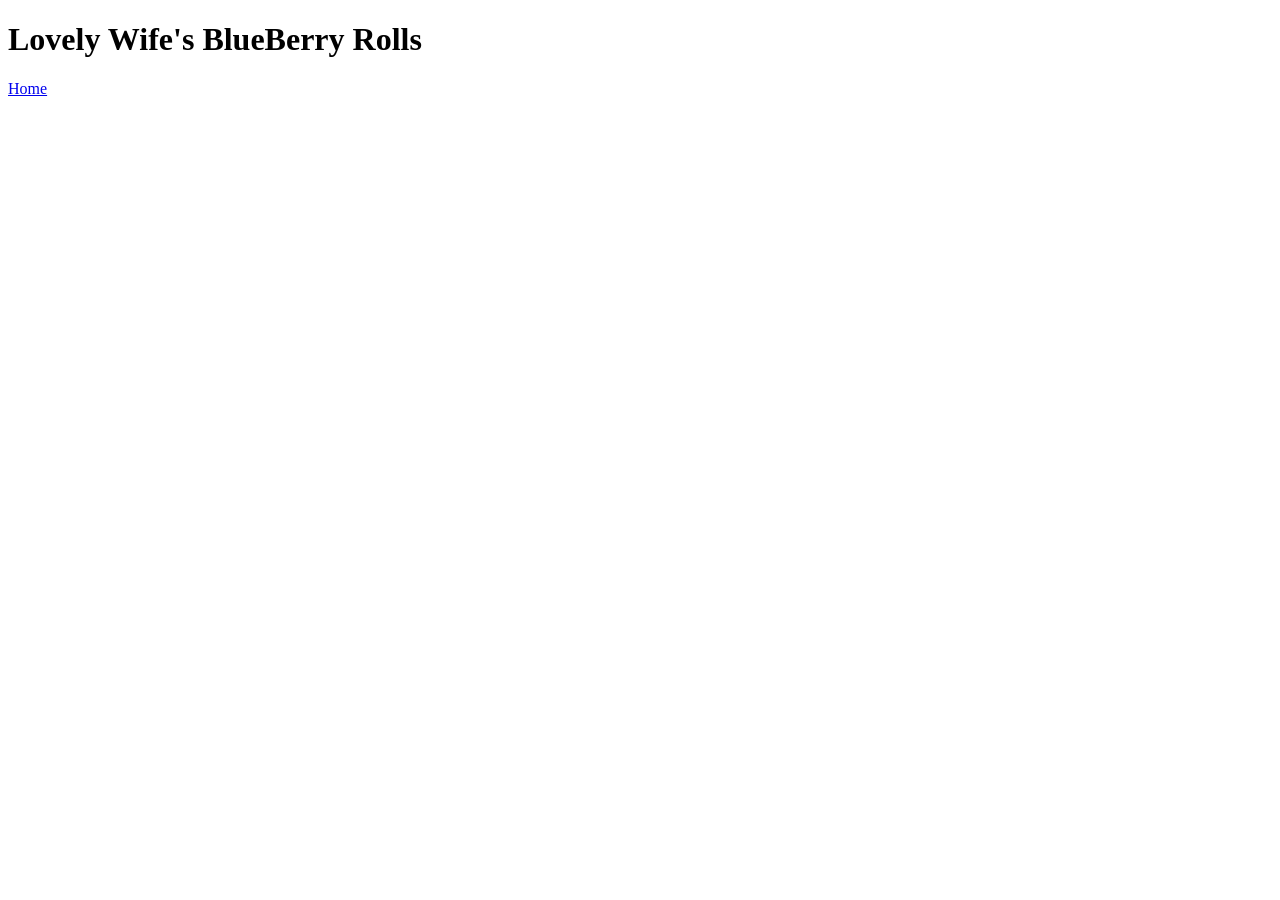
==== blueberry-rolls.html @ c73067f1 "added the home page and a page for the blueberry rolls." ====
<!DOCTYPE html>
<html lang="en">
<head>
  <meta charset="UTF-8">
  <meta name="viewport" content="width=device-width, initial-scale=1.0">
  <title>BlueBerry Rolls</title>
</head>
<body>
  <h1>Lovely Wife's BlueBerry Rolls</h1>
</body>
<footer><a href="../index.html">Home</a>
</footer>
</html>
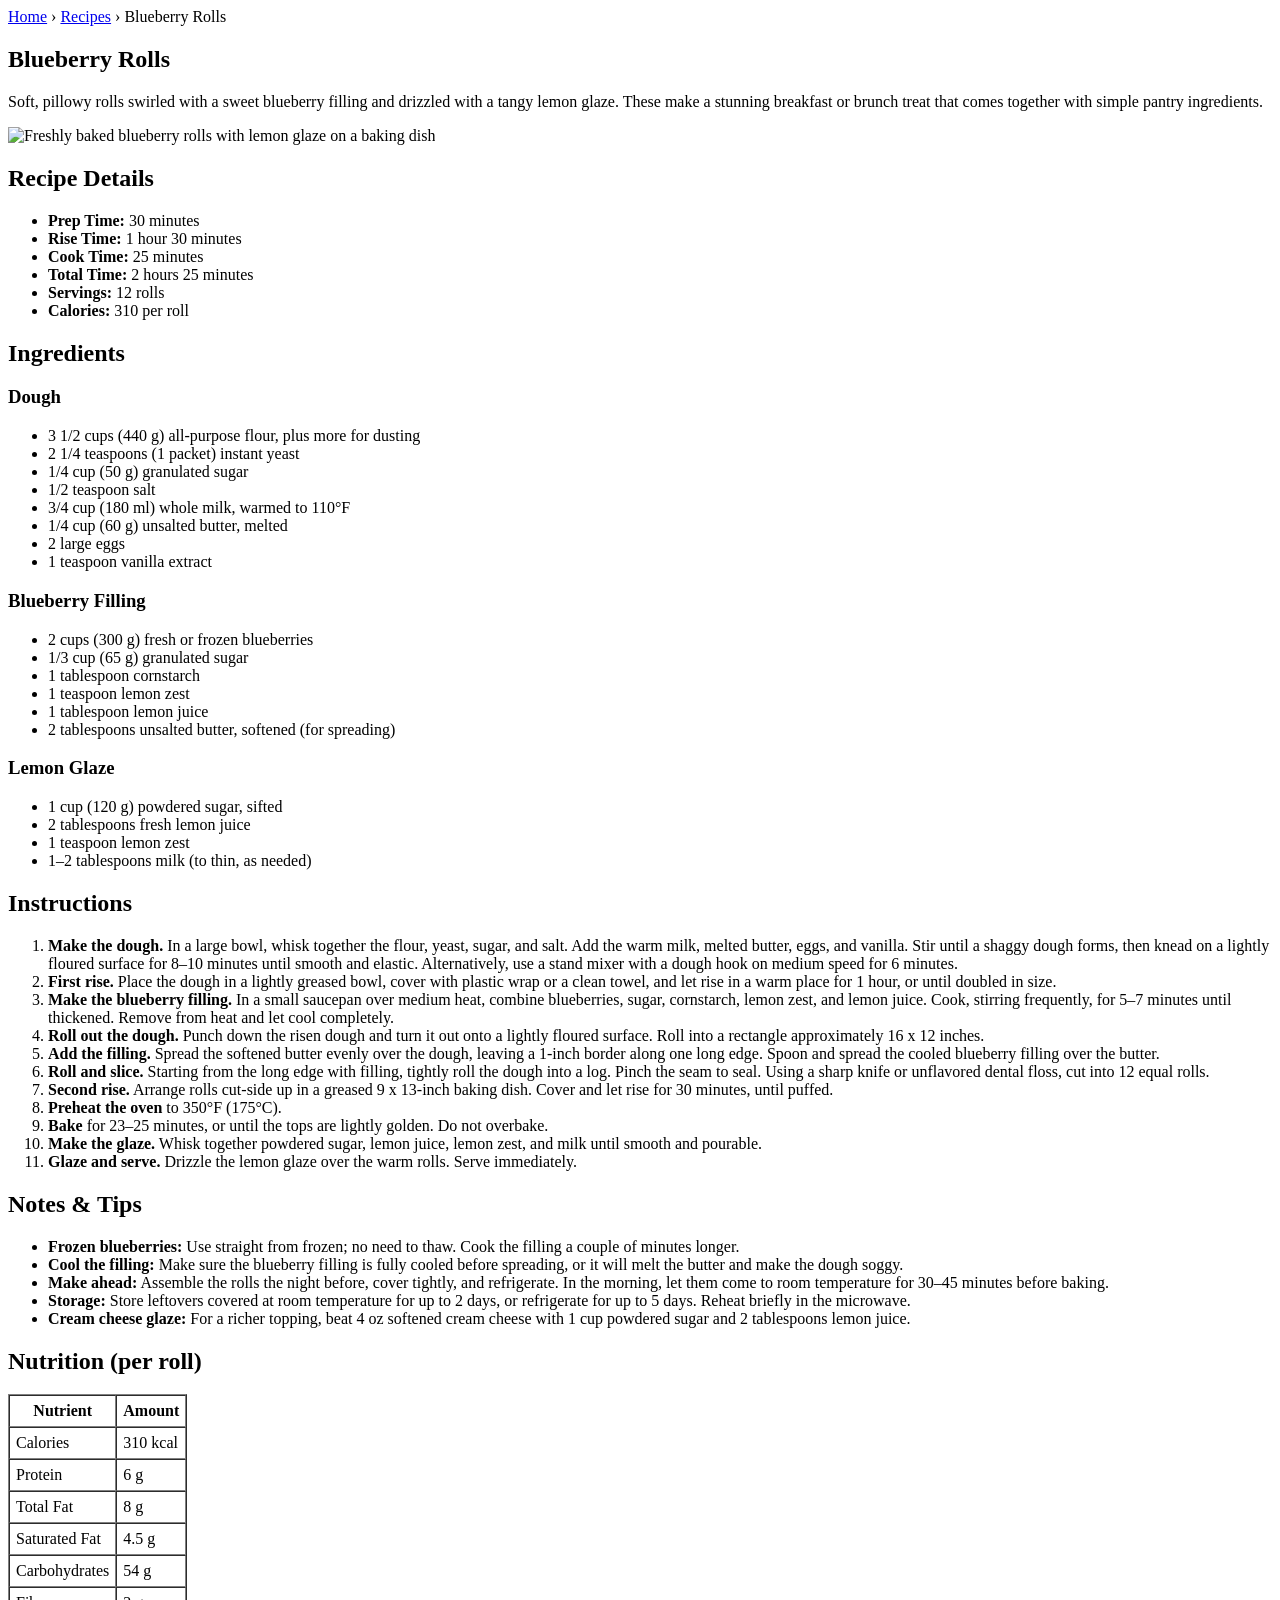
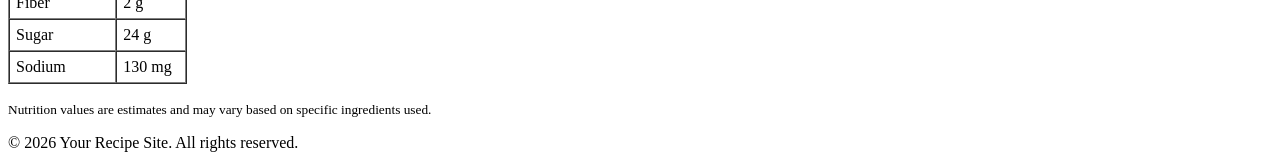
==== commit cf87360e: "added bluebery rolls html layout." ====
--- a/blueberry-rolls.html
+++ b/blueberry-rolls.html
@@ -1,13 +1,134 @@
 <!DOCTYPE html>
 <html lang="en">
 <head>
-  <meta charset="UTF-8">
-  <meta name="viewport" content="width=device-width, initial-scale=1.0">
-  <title>BlueBerry Rolls</title>
+  <meta charset="UTF-8" />
+  <meta name="viewport" content="width=device-width, initial-scale=1.0"/>
+  <title>Blueberry Rolls</title>
 </head>
 <body>
-  <h1>Lovely Wife's BlueBerry Rolls</h1>
+
+  <header>
+    <nav>
+      <a href="/">Home</a> &rsaquo;
+      <a href="/recipes">Recipes</a> &rsaquo;
+      <span>Blueberry Rolls</span>
+    </nav>
+  </header>
+
+  <main>
+
+    <article>
+
+      <h1>Blueberry Rolls</h1>
+
+      <p>Soft, pillowy rolls swirled with a sweet blueberry filling and drizzled with a tangy lemon glaze. These make a stunning breakfast or brunch treat that comes together with simple pantry ingredients.</p>
+
+      <img src="blueberry-rolls.jpg" alt="Freshly baked blueberry rolls with lemon glaze on a baking dish" width="800" height="500" />
+
+      <section>
+        <h2>Recipe Details</h2>
+        <ul>
+          <li><strong>Prep Time:</strong> 30 minutes</li>
+          <li><strong>Rise Time:</strong> 1 hour 30 minutes</li>
+          <li><strong>Cook Time:</strong> 25 minutes</li>
+          <li><strong>Total Time:</strong> 2 hours 25 minutes</li>
+          <li><strong>Servings:</strong> 12 rolls</li>
+          <li><strong>Calories:</strong> 310 per roll</li>
+        </ul>
+      </section>
+
+      <section>
+        <h2>Ingredients</h2>
+
+        <h3>Dough</h3>
+        <ul>
+          <li>3 1/2 cups (440 g) all-purpose flour, plus more for dusting</li>
+          <li>2 1/4 teaspoons (1 packet) instant yeast</li>
+          <li>1/4 cup (50 g) granulated sugar</li>
+          <li>1/2 teaspoon salt</li>
+          <li>3/4 cup (180 ml) whole milk, warmed to 110&deg;F</li>
+          <li>1/4 cup (60 g) unsalted butter, melted</li>
+          <li>2 large eggs</li>
+          <li>1 teaspoon vanilla extract</li>
+        </ul>
+
+        <h3>Blueberry Filling</h3>
+        <ul>
+          <li>2 cups (300 g) fresh or frozen blueberries</li>
+          <li>1/3 cup (65 g) granulated sugar</li>
+          <li>1 tablespoon cornstarch</li>
+          <li>1 teaspoon lemon zest</li>
+          <li>1 tablespoon lemon juice</li>
+          <li>2 tablespoons unsalted butter, softened (for spreading)</li>
+        </ul>
+
+        <h3>Lemon Glaze</h3>
+        <ul>
+          <li>1 cup (120 g) powdered sugar, sifted</li>
+          <li>2 tablespoons fresh lemon juice</li>
+          <li>1 teaspoon lemon zest</li>
+          <li>1&ndash;2 tablespoons milk (to thin, as needed)</li>
+        </ul>
+      </section>
+
+      <section>
+        <h2>Instructions</h2>
+        <ol>
+          <li><strong>Make the dough.</strong> In a large bowl, whisk together the flour, yeast, sugar, and salt. Add the warm milk, melted butter, eggs, and vanilla. Stir until a shaggy dough forms, then knead on a lightly floured surface for 8&ndash;10 minutes until smooth and elastic. Alternatively, use a stand mixer with a dough hook on medium speed for 6 minutes.</li>
+          <li><strong>First rise.</strong> Place the dough in a lightly greased bowl, cover with plastic wrap or a clean towel, and let rise in a warm place for 1 hour, or until doubled in size.</li>
+          <li><strong>Make the blueberry filling.</strong> In a small saucepan over medium heat, combine blueberries, sugar, cornstarch, lemon zest, and lemon juice. Cook, stirring frequently, for 5&ndash;7 minutes until thickened. Remove from heat and let cool completely.</li>
+          <li><strong>Roll out the dough.</strong> Punch down the risen dough and turn it out onto a lightly floured surface. Roll into a rectangle approximately 16 x 12 inches.</li>
+          <li><strong>Add the filling.</strong> Spread the softened butter evenly over the dough, leaving a 1-inch border along one long edge. Spoon and spread the cooled blueberry filling over the butter.</li>
+          <li><strong>Roll and slice.</strong> Starting from the long edge with filling, tightly roll the dough into a log. Pinch the seam to seal. Using a sharp knife or unflavored dental floss, cut into 12 equal rolls.</li>
+          <li><strong>Second rise.</strong> Arrange rolls cut-side up in a greased 9 x 13-inch baking dish. Cover and let rise for 30 minutes, until puffed.</li>
+          <li><strong>Preheat the oven</strong> to 350&deg;F (175&deg;C).</li>
+          <li><strong>Bake</strong> for 23&ndash;25 minutes, or until the tops are lightly golden. Do not overbake.</li>
+          <li><strong>Make the glaze.</strong> Whisk together powdered sugar, lemon juice, lemon zest, and milk until smooth and pourable.</li>
+          <li><strong>Glaze and serve.</strong> Drizzle the lemon glaze over the warm rolls. Serve immediately.</li>
+        </ol>
+      </section>
+
+      <section>
+        <h2>Notes &amp; Tips</h2>
+        <ul>
+          <li><strong>Frozen blueberries:</strong> Use straight from frozen; no need to thaw. Cook the filling a couple of minutes longer.</li>
+          <li><strong>Cool the filling:</strong> Make sure the blueberry filling is fully cooled before spreading, or it will melt the butter and make the dough soggy.</li>
+          <li><strong>Make ahead:</strong> Assemble the rolls the night before, cover tightly, and refrigerate. In the morning, let them come to room temperature for 30&ndash;45 minutes before baking.</li>
+          <li><strong>Storage:</strong> Store leftovers covered at room temperature for up to 2 days, or refrigerate for up to 5 days. Reheat briefly in the microwave.</li>
+          <li><strong>Cream cheese glaze:</strong> For a richer topping, beat 4 oz softened cream cheese with 1 cup powdered sugar and 2 tablespoons lemon juice.</li>
+        </ul>
+      </section>
+
+      <section>
+        <h2>Nutrition (per roll)</h2>
+        <table border="1" cellpadding="6" cellspacing="0">
+          <thead>
+            <tr>
+              <th>Nutrient</th>
+              <th>Amount</th>
+            </tr>
+          </thead>
+          <tbody>
+            <tr><td>Calories</td><td>310 kcal</td></tr>
+            <tr><td>Protein</td><td>6 g</td></tr>
+            <tr><td>Total Fat</td><td>8 g</td></tr>
+            <tr><td>Saturated Fat</td><td>4.5 g</td></tr>
+            <tr><td>Carbohydrates</td><td>54 g</td></tr>
+            <tr><td>Fiber</td><td>2 g</td></tr>
+            <tr><td>Sugar</td><td>24 g</td></tr>
+            <tr><td>Sodium</td><td>130 mg</td></tr>
+          </tbody>
+        </table>
+        <p><small>Nutrition values are estimates and may vary based on specific ingredients used.</small></p>
+      </section>
+
+    </article>
+
+  </main>
+
+  <footer>
+    <p>&copy; 2026 Your Recipe Site. All rights reserved.</p>
+  </footer>
+
 </body>
-<footer><a href="../index.html">Home</a>
-</footer>
 </html>
